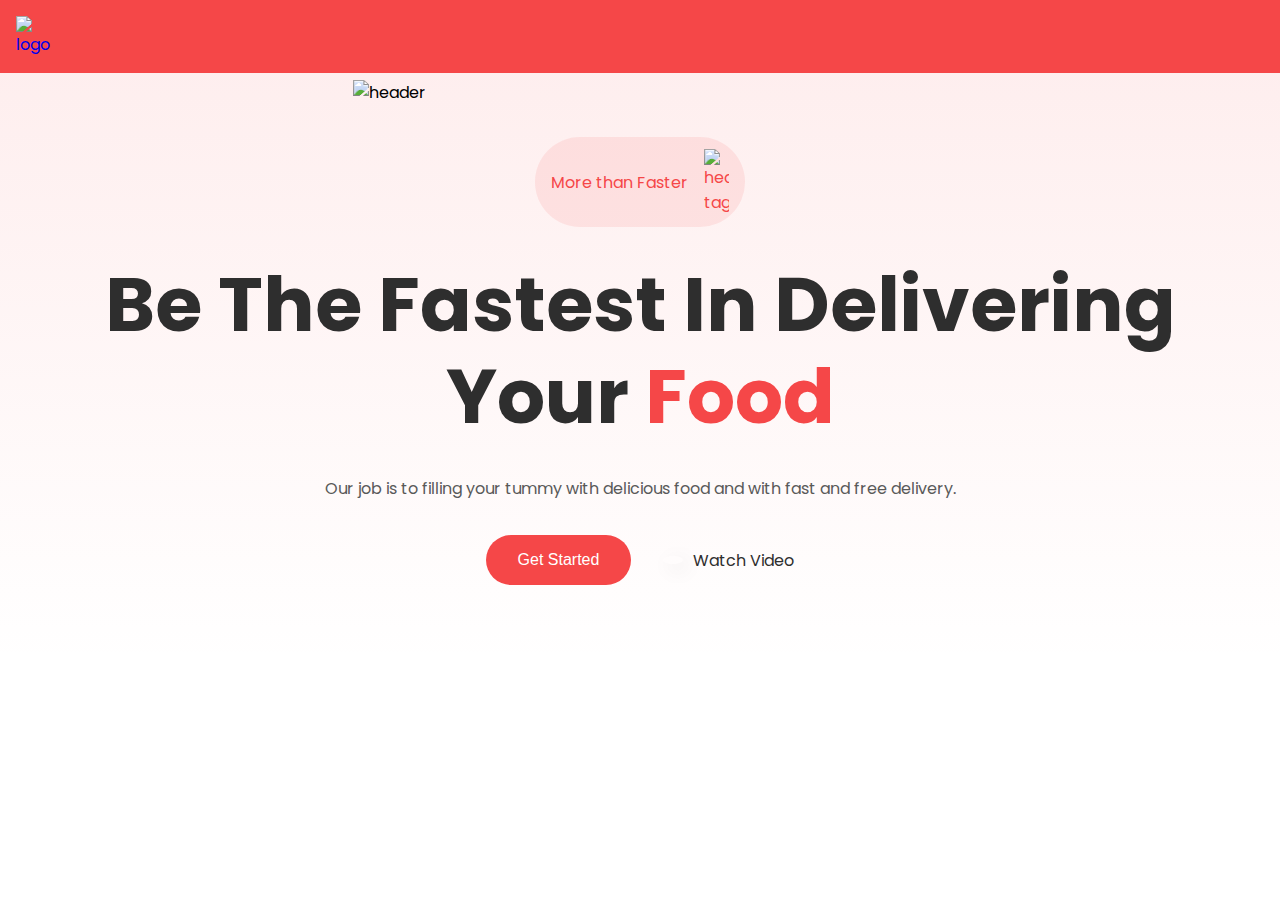
==== Pertemuan 2/index.html @ e7d20366 "first commit" ====
<!DOCTYPE html>
<html>
  <head>
    <meta charset="UTF-8" />
    <meta name="viewport" content="width=device-width, initial-scale=1.0" />
    <link rel="stylesheet" href="style.css" />
    <title>Pertemuan 2 || Front End</title>
  </head>
  <body>
    
    <header>
      <nav>
        <div class="nav__header">
          <div class="nav__logo">
            <a href="#" class="logo">
              <img src="https://upload.wikimedia.org/wikipedia/commons/2/24/LEGO_logo.svg" alt="logo" />
              <span>Fudo</span>
            </a>
          </div>
          <div class="nav__menu__btn" id="menu-btn">
            <i class="ri-menu-line"></i>
          </div>
        </div>
        <ul class="nav__links" id="nav-links">
          <li><a href="#home">Why Fudo</a></li>
          <li><a href="#service">Services</a></li>
          <li><a href="#menu">Menu</a></li>
          <li><a href="#contact">Contact</a></li>
          <li>
            <button class="btn">
              <span><i class="ri-login-box-line"></i></span>
              Login
            </button>
          </li>
        </ul>
        <div class="nav__btns">
          <button class="btn">
            <span><i class="ri-login-box-line"></i></span>
            Login
          </button>
        </div>
      </nav>
      <div class="section__container header__container" id="home">
        <div class="header__image">
          <img src="https://upload.wikimedia.org/wikipedia/commons/2/24/LEGO_logo.svg" alt="header" />
        </div>
        <div class="header__content">
          <div class="header__tag">
            More than Faster
            <img src="https://upload.wikimedia.org/wikipedia/commons/2/24/LEGO_logo.svg" alt="header tag" />
          </div>
          <h1>Be The Fastest In Delivering Your <span>Food</span></h1>
          <p class="section__description">
            Our job is to filling your tummy with delicious food and with fast
            and free delivery.
          </p>
          <div class="header__btns">
            <button class="btn">Get Started</button>
            <a href="#">
              <span><i class="ri-play-fill"></i></span>
              Watch Video
            </a>
          </div>
        </div>
      </div>
    </header>

  </body>
</html>
---- Pertemuan 2/style.css ----
@import url("https://fonts.googleapis.com/css2?family=Poppins:ital,wght@0,100;0,200;0,300;0,400;0,500;0,600;0,700;0,800;0,900;1,100;1,200;1,300;1,400;1,500;1,600;1,700;1,800;1,900&display=swap");

:root {
  --primary-color: #f54748;
  --primary-color-dark: #d83e3e;
  --text-dark: #2e2e2e;
  --text-light: #595959;
  --extra-light: #f3f4f6;
  --white: #ffffff;
  --max-width: 1200px;
}

* {
  padding: 0;
  margin: 0;
  box-sizing: border-box;
}

.section__container {
  max-width: var(--max-width);
  margin: auto;
  padding: 5rem 1rem;
}

.section__header {
  font-size: 3rem;
  font-weight: 700;
  line-height: 4rem;
  color: var(--text-dark);
}

.section__subheader {
  margin-bottom: 0.5rem;
  font-size: 1rem;
  font-weight: 500;
  color: var(--primary-color);
  letter-spacing: 2px;
}

.section__description {
  line-height: 1.75rem;
  color: var(--text-light);
}

.btn {
  padding: 1rem 2rem;
  outline: none;
  border: none;
  font-size: 1rem;
  color: var(--white);
  background-color: var(--primary-color);
  white-space: nowrap;
  border-radius: 5rem;
  transition: 0.3s;
  cursor: pointer;
}

.btn:hover {
  background-color: var(--primary-color-dark);
}

.logo {
  display: flex;
  align-items: center;
  gap: 10px;
}

img {
  display: flex;
  width: 100%;
}

a {
  text-decoration: none;
  transition: 0.3s;
}

ul {
  list-style: none;
}

html,
body {
  scroll-behavior: smooth;
}

body {
  font-family: "Poppins", sans-serif;
}

header {
  background: linear-gradient(
    to bottom,
    rgba(245, 71, 72, 0.1),
    rgba(245, 71, 72, 0)
  );
}

nav {
  position: fixed;
  isolation: isolate;
  width: 100%;
  z-index: 9;
}

.nav__header {
  padding: 1rem;
  width: 100%;
  display: flex;
  align-items: center;
  justify-content: space-between;
  background-color: var(--primary-color);
}

.nav__logo img {
  max-width: 35px;
}

.nav__logo span {
  display: none;
}

.nav__menu__btn {
  font-size: 1.5rem;
  color: var(--white);
  cursor: pointer;
}

.nav__links {
  position: absolute;
  top: 100%;
  left: 0;
  width: 100%;
  padding: 2rem;
  display: flex;
  align-items: center;
  justify-content: center;
  flex-direction: column;
  gap: 2rem;
  background-color: var(--primary-color);
  transition: 0.5s;
  z-index: -1;
  transform: translateY(-100%);
}

.nav__links.open {
  transform: translateY(0);
}

.nav__links a {
  font-weight: 500;
  color: var(--white);
  white-space: nowrap;
}

.nav__links a:hover {
  color: var(--text-dark);
}

.nav__links .btn:hover {
  background-color: var(--primary-color);
}

.nav__btns {
  display: none;
}

.header__container {
  display: grid;
  gap: 2rem 1rem;
  overflow: hidden;
}

.header__image img {
  max-width: 575px;
  margin-inline: auto;
}

.header__tag {
  margin-bottom: 2rem;
  max-width: fit-content;
  margin-inline: auto;
  padding: 0.75rem 1rem;
  display: flex;
  align-items: center;
  gap: 1rem;
  color: var(--primary-color);
  background-color: rgba(245, 71, 72, 0.1);
  border-radius: 5rem;
}

.header__tag img {
  max-width: 25px;
}

.header__content h1 {
  margin-bottom: 2rem;
  font-size: 4.75rem;
  color: var(--text-dark);
  text-align: center;
  line-height: 5.75rem;
}

.header__content h1 span {
  color: var(--primary-color);
}

.header__content .section__description {
  margin-bottom: 2rem;
  text-align: center;
}

.header__btns {
  display: flex;
  align-items: center;
  justify-content: center;
  gap: 2rem;
}

.header__btns a {
  display: flex;
  align-items: center;
  gap: 10px;
  color: var(--text-dark);
}

.header__btns a span {
  padding: 4px 10px;
  font-size: 1.5rem;
  color: #fdc55e;
  border-radius: 100%;
  box-shadow: 5px 5px 20px rgba(0, 0, 0, 0.1);
}

.header__btns a:hover {
  color: var(--primary-color);
}
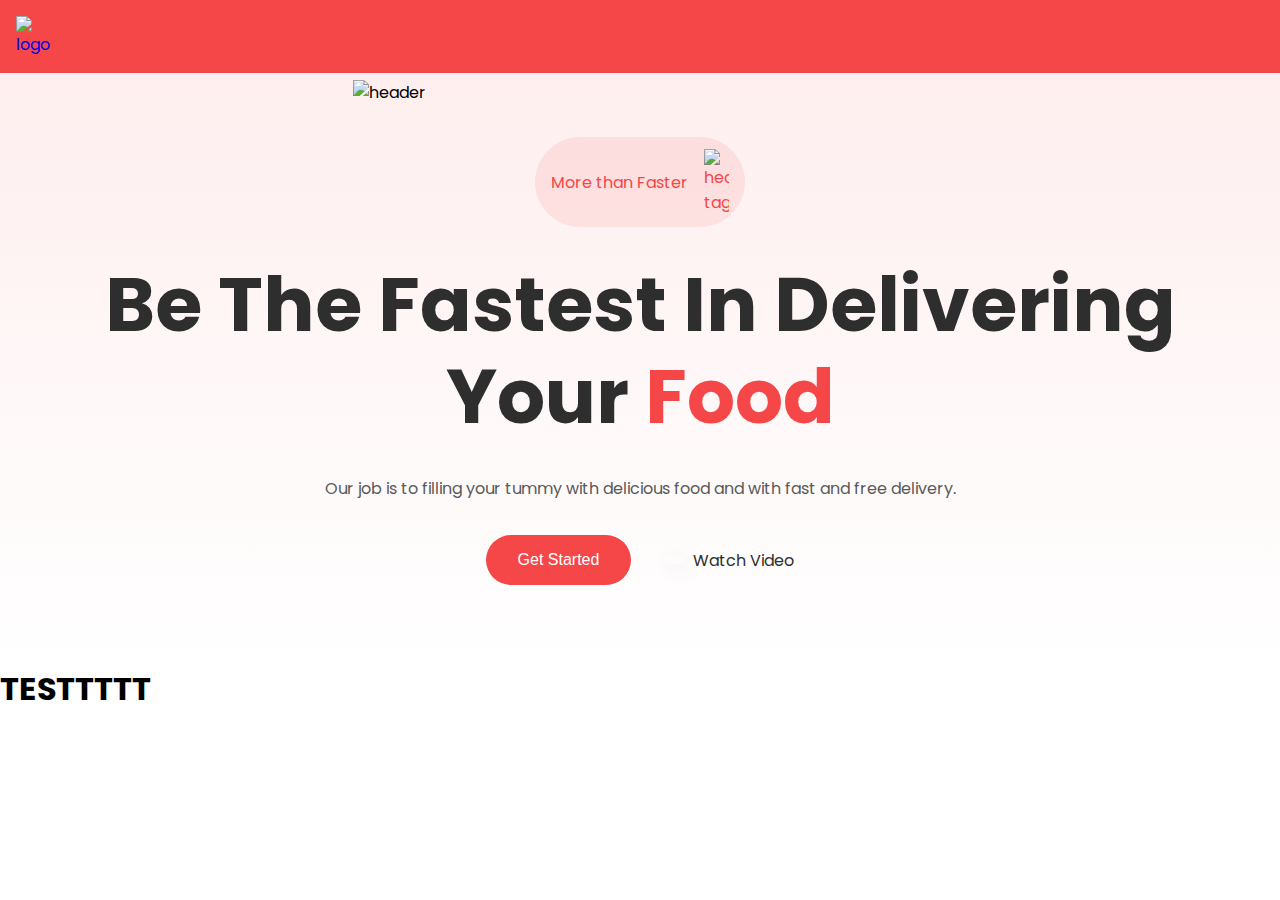
==== commit ac93f336: "test" ====
--- a/Pertemuan 2/index.html
+++ b/Pertemuan 2/index.html
@@ -7,13 +7,15 @@
     <title>Pertemuan 2 || Front End</title>
   </head>
   <body>
-    
     <header>
       <nav>
         <div class="nav__header">
           <div class="nav__logo">
             <a href="#" class="logo">
-              <img src="https://upload.wikimedia.org/wikipedia/commons/2/24/LEGO_logo.svg" alt="logo" />
+              <img
+                src="https://upload.wikimedia.org/wikipedia/commons/2/24/LEGO_logo.svg"
+                alt="logo"
+              />
               <span>Fudo</span>
             </a>
           </div>
@@ -42,12 +44,18 @@
       </nav>
       <div class="section__container header__container" id="home">
         <div class="header__image">
-          <img src="https://upload.wikimedia.org/wikipedia/commons/2/24/LEGO_logo.svg" alt="header" />
+          <img
+            src="https://upload.wikimedia.org/wikipedia/commons/2/24/LEGO_logo.svg"
+            alt="header"
+          />
         </div>
         <div class="header__content">
           <div class="header__tag">
             More than Faster
-            <img src="https://upload.wikimedia.org/wikipedia/commons/2/24/LEGO_logo.svg" alt="header tag" />
+            <img
+              src="https://upload.wikimedia.org/wikipedia/commons/2/24/LEGO_logo.svg"
+              alt="header tag"
+            />
           </div>
           <h1>Be The Fastest In Delivering Your <span>Food</span></h1>
           <p class="section__description">
@@ -65,5 +73,6 @@
       </div>
     </header>
 
+    <h1>TESTTTTT</h1>
   </body>
 </html>
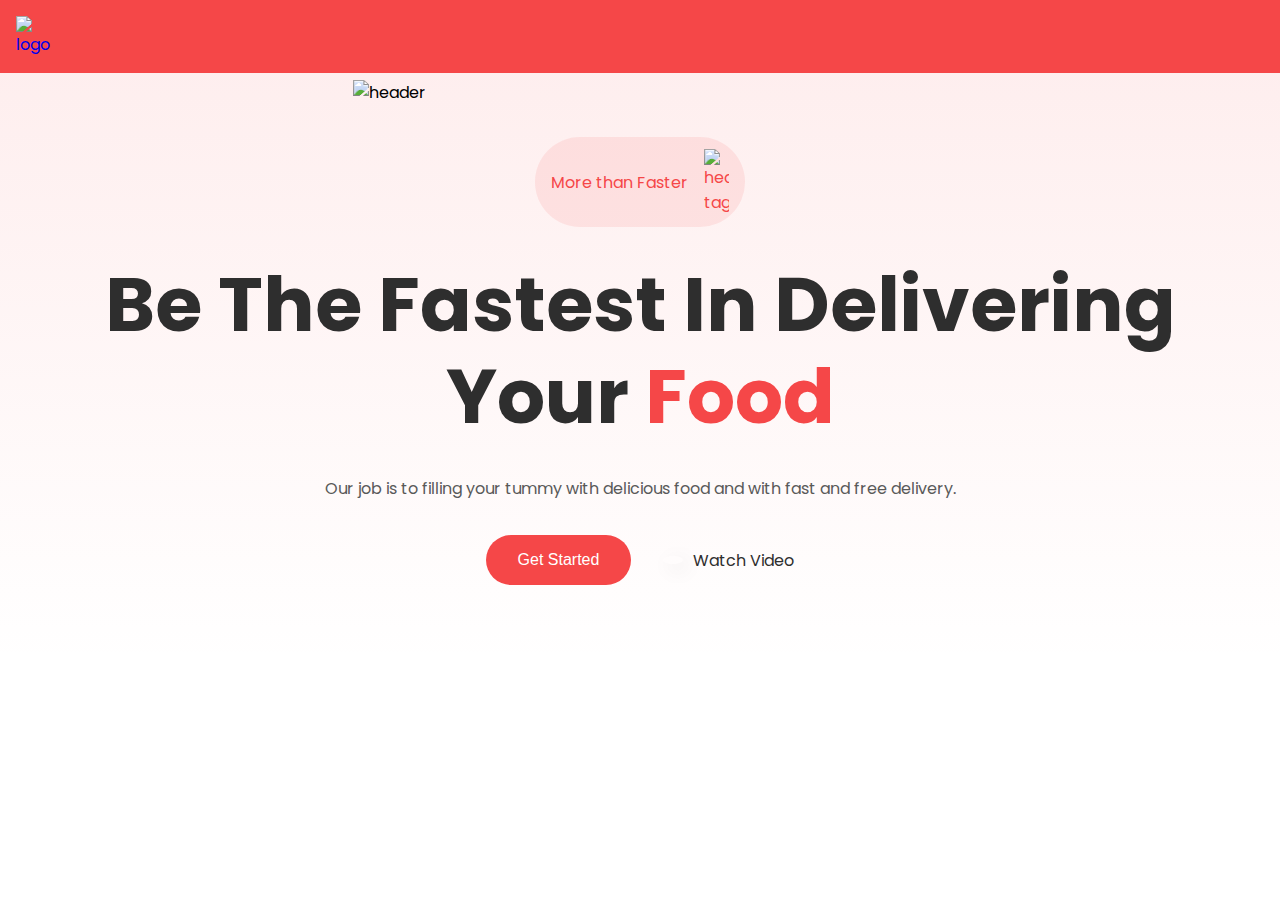
==== commit 302c3b19: "update" ====
--- a/Pertemuan 2/index.html
+++ b/Pertemuan 2/index.html
@@ -72,7 +72,5 @@
         </div>
       </div>
     </header>
-
-    <h1>TESTTTTT</h1>
   </body>
 </html>
